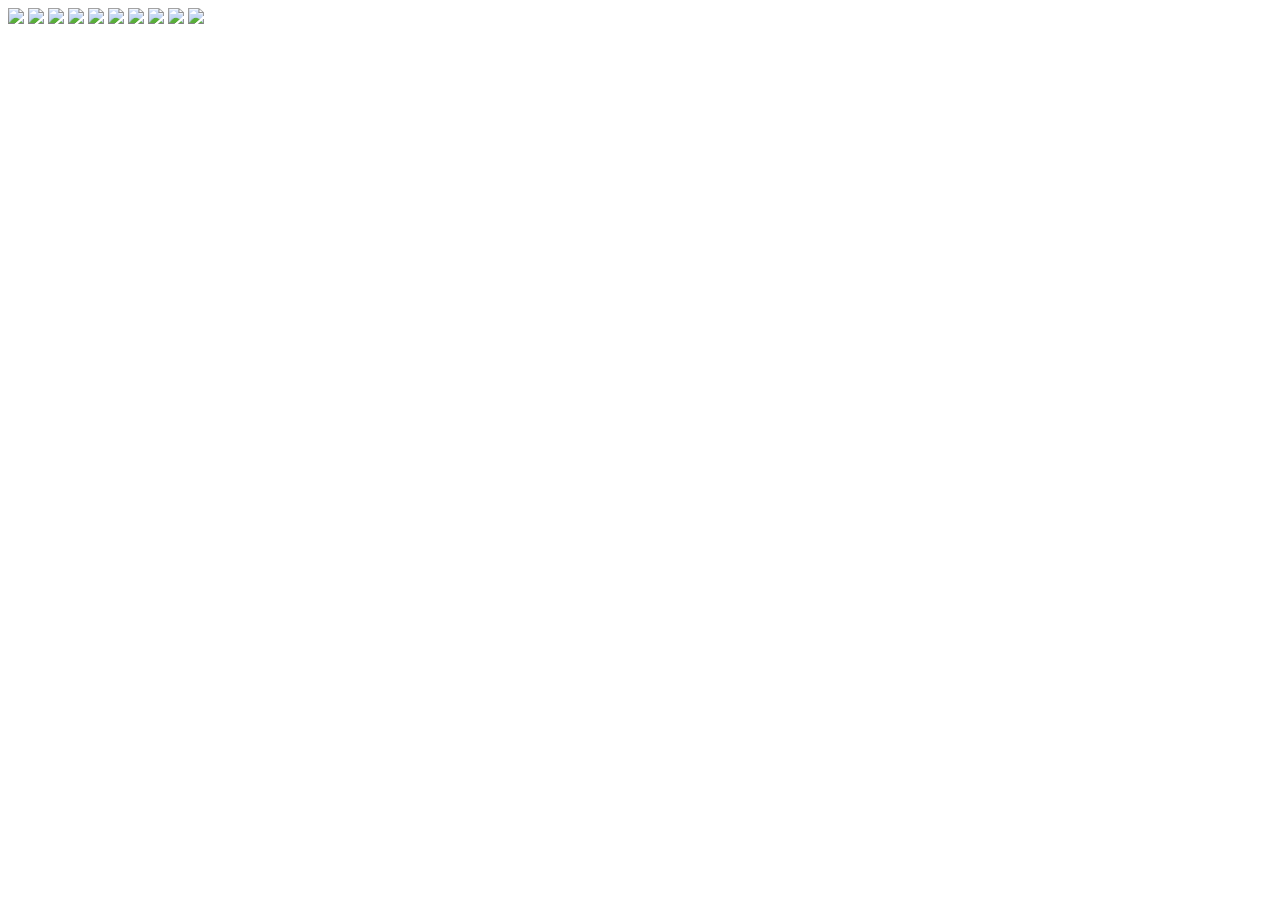
==== index.html @ 97a8bbe9 "Rename love.html to index.html" ====
<!DOCTYPE html>
<html>
<head>
	<title>LOVE</title>
</head>
<body>
<img width="295px" src="k.jpg">
<img width="295px" src="l.jpg">
<img width="295px" src="m.jpg">
<img width="295px" src="n.jpg">
<img width="295px" src="o.jpg">
<img width="295px" src="p.jpg">
<img width="295px" src="q.jpg">
<img width="295px" src="r.jpg">
<img width="295px" src="s.jpg">
<img width="295px" src="t.jpg">
</body>
</html>
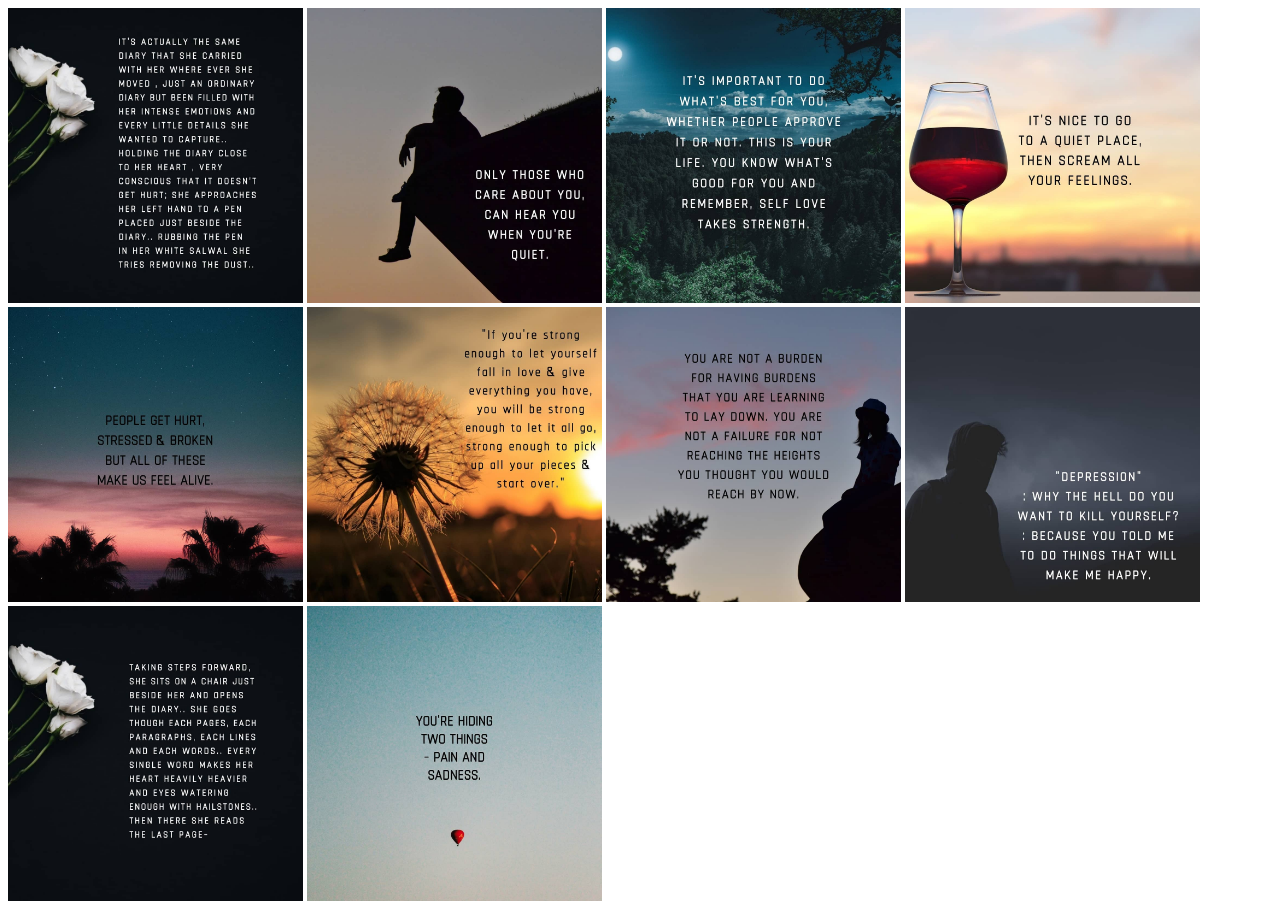
==== commit 68238bbf: "Update index.html" ====
--- a/index.html
+++ b/index.html
@@ -4,15 +4,15 @@
 	<title>LOVE</title>
 </head>
 <body>
-<img width="295px" src="k.jpg">
-<img width="295px" src="l.jpg">
-<img width="295px" src="m.jpg">
-<img width="295px" src="n.jpg">
-<img width="295px" src="o.jpg">
-<img width="295px" src="p.jpg">
-<img width="295px" src="q.jpg">
-<img width="295px" src="r.jpg">
-<img width="295px" src="s.jpg">
-<img width="295px" src="t.jpg">
+<img width="295px" src="lovek.jpg">
+<img width="295px" src="lovel.jpg">
+<img width="295px" src="lovem.jpg">
+<img width="295px" src="loven.jpg">
+<img width="295px" src="loveo.jpg">
+<img width="295px" src="lovep.jpg">
+<img width="295px" src="loveq.jpg">
+<img width="295px" src="lover.jpg">
+<img width="295px" src="loves.jpg">
+<img width="295px" src="lovet.jpg">
 </body>
 </html>
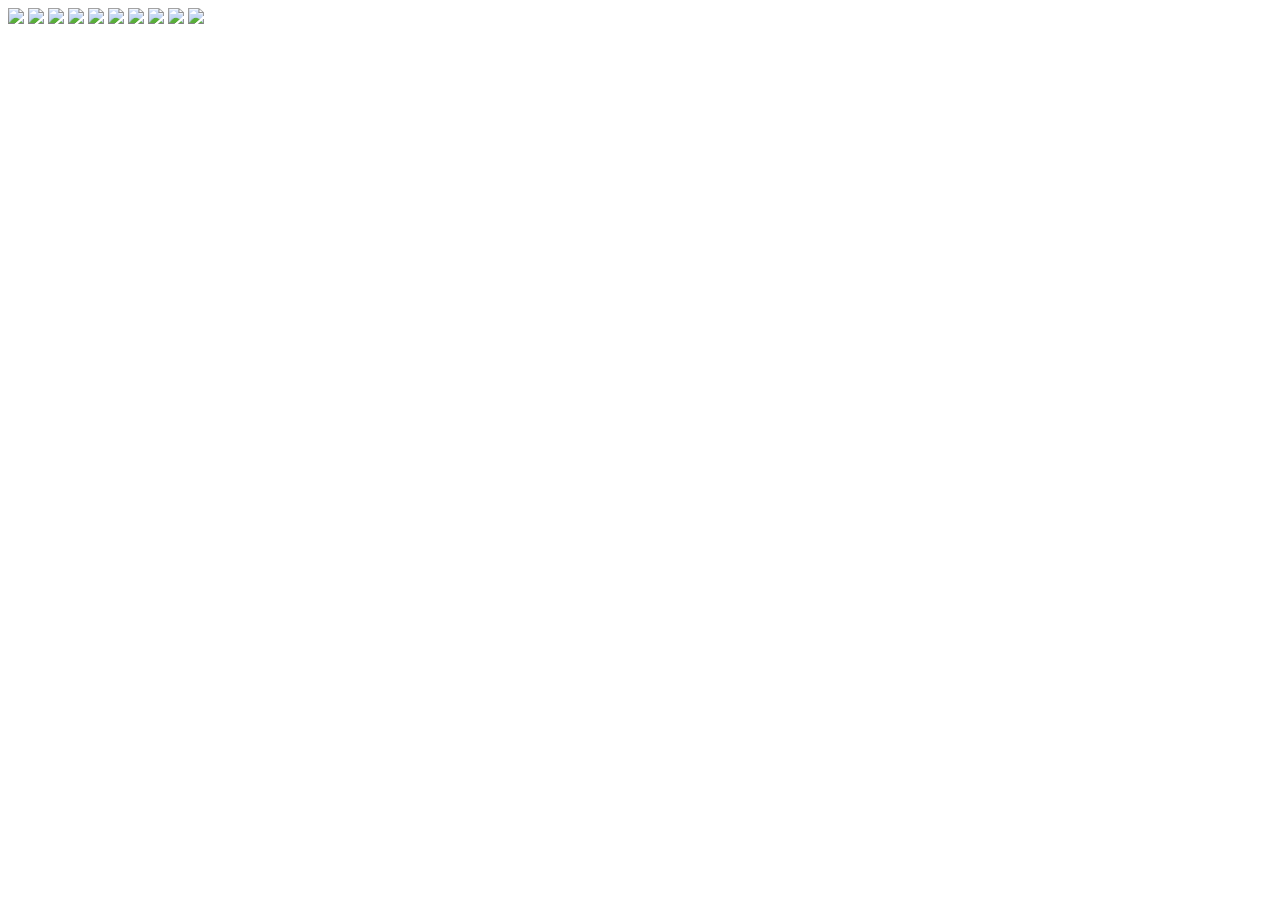
==== commit ddacf4ae: "Update index.html" ====
--- a/index.html
+++ b/index.html
@@ -4,15 +4,15 @@
 	<title>LOVE</title>
 </head>
 <body>
-<img width="295px" src="lovek.jpg">
-<img width="295px" src="lovel.jpg">
-<img width="295px" src="lovem.jpg">
-<img width="295px" src="loven.jpg">
-<img width="295px" src="loveo.jpg">
-<img width="295px" src="lovep.jpg">
-<img width="295px" src="loveq.jpg">
-<img width="295px" src="lover.jpg">
-<img width="295px" src="loves.jpg">
-<img width="295px" src="lovet.jpg">
+<img width="295px" src="lovea.jpg">
+<img width="295px" src="loveb.jpg">
+<img width="295px" src="lovec.jpg">
+<img width="295px" src="loved.jpg">
+<img width="295px" src="lovee.jpg">
+<img width="295px" src="lovef.jpg">
+<img width="295px" src="loveg.jpg">
+<img width="295px" src="loveh.jpg">
+<img width="295px" src="lovei.jpg">
+<img width="295px" src="lovej.jpg">
 </body>
 </html>
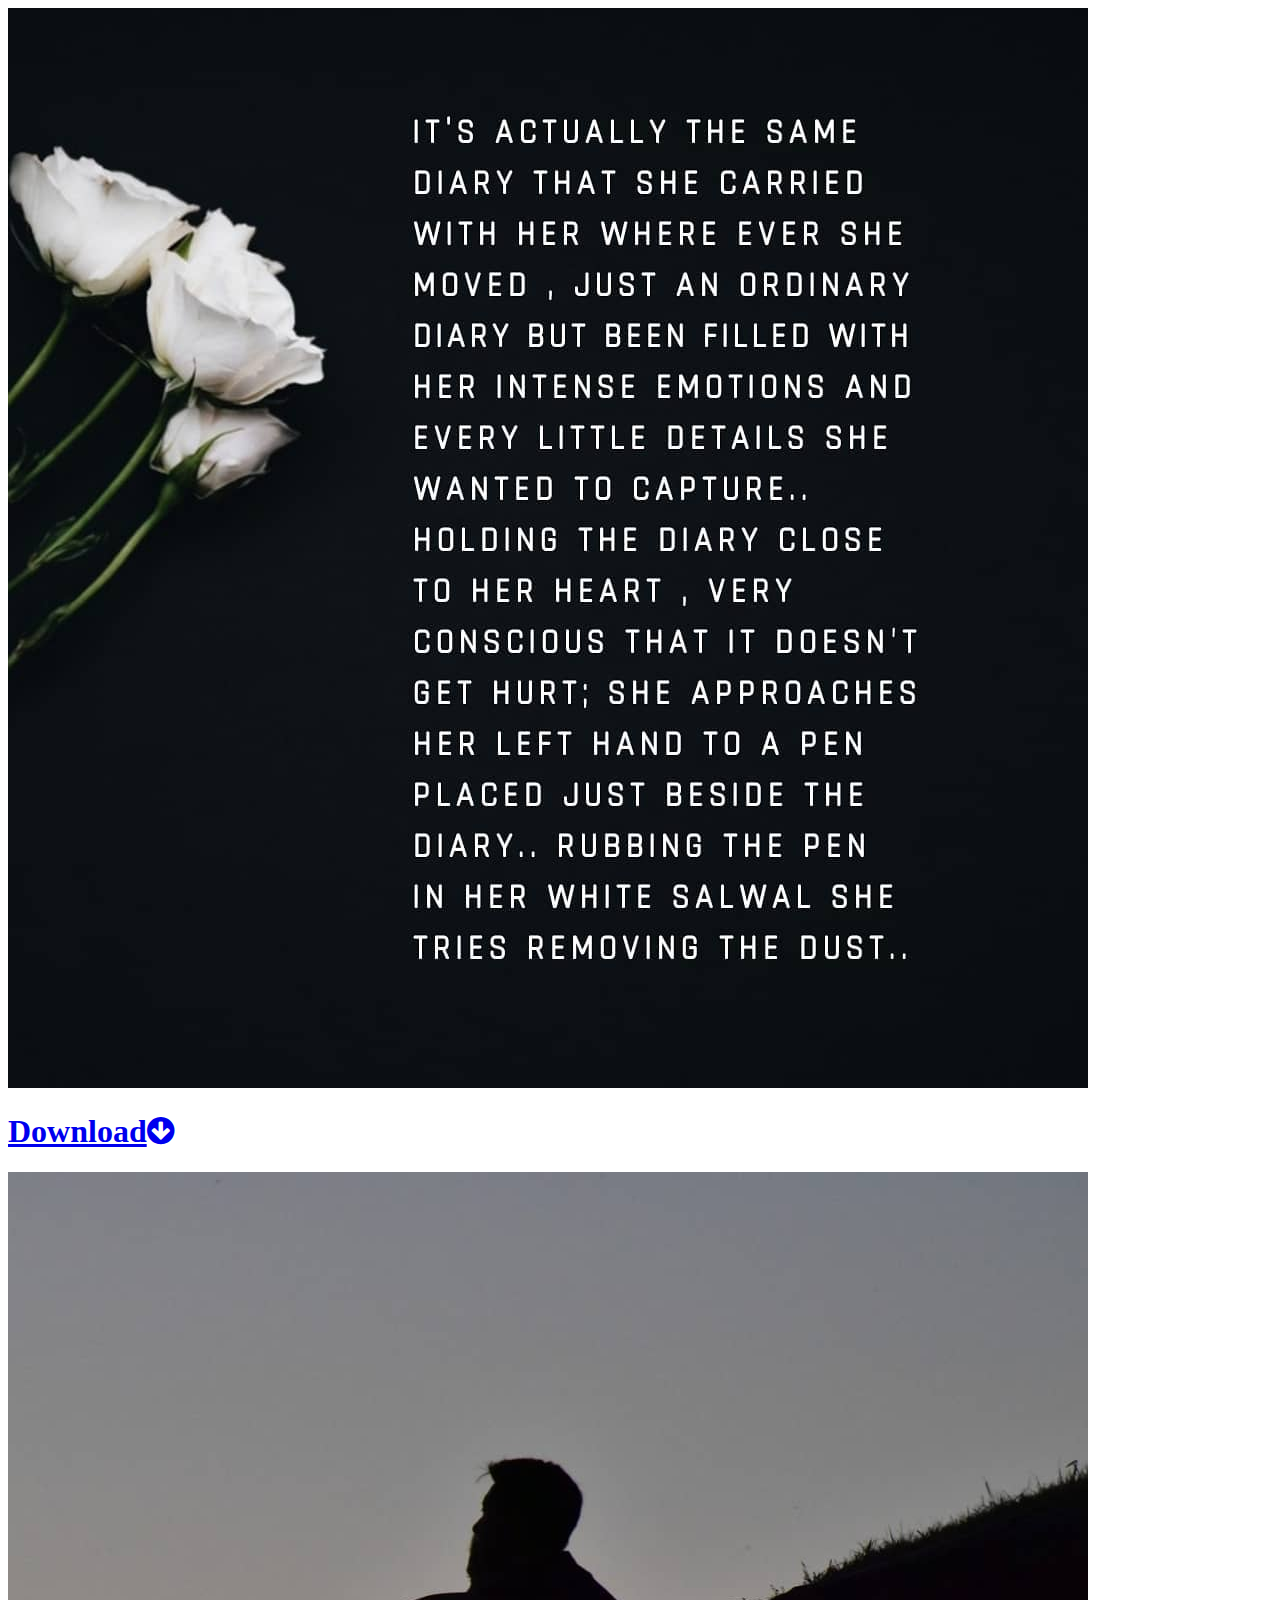
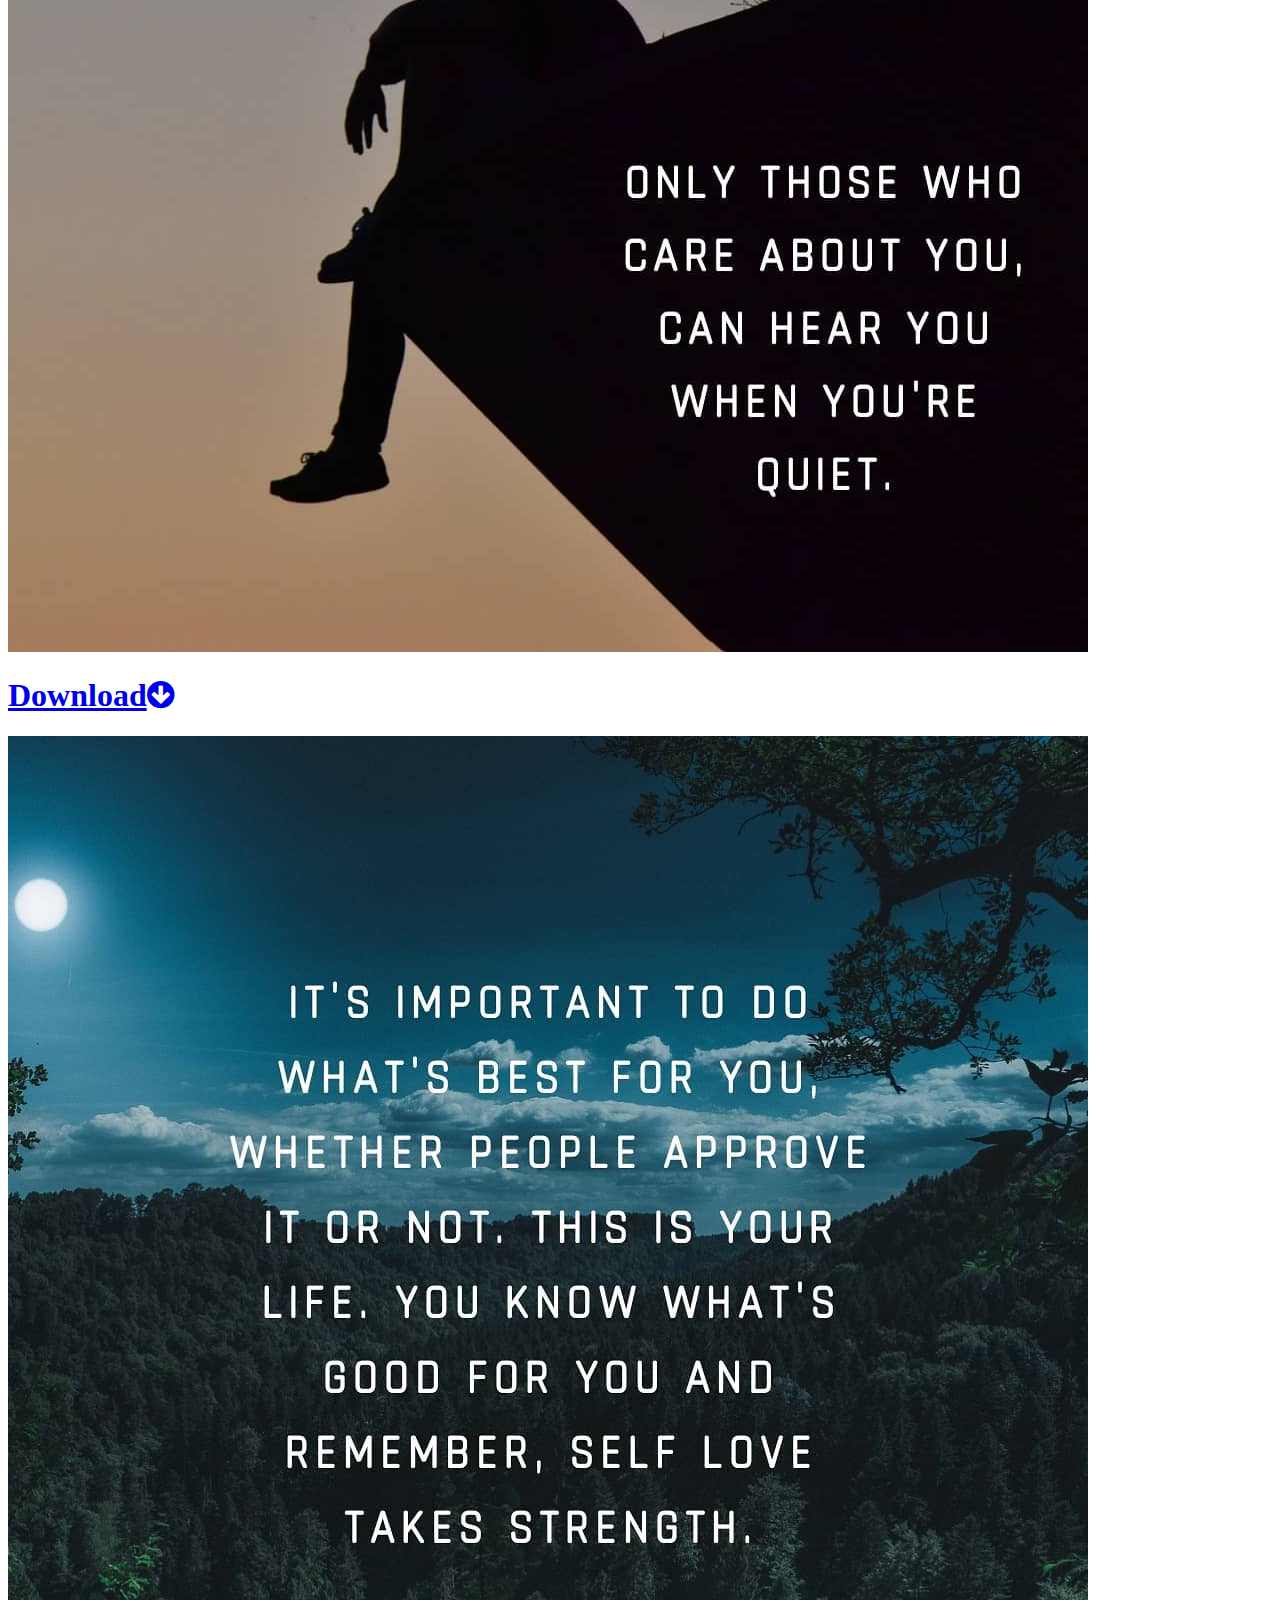
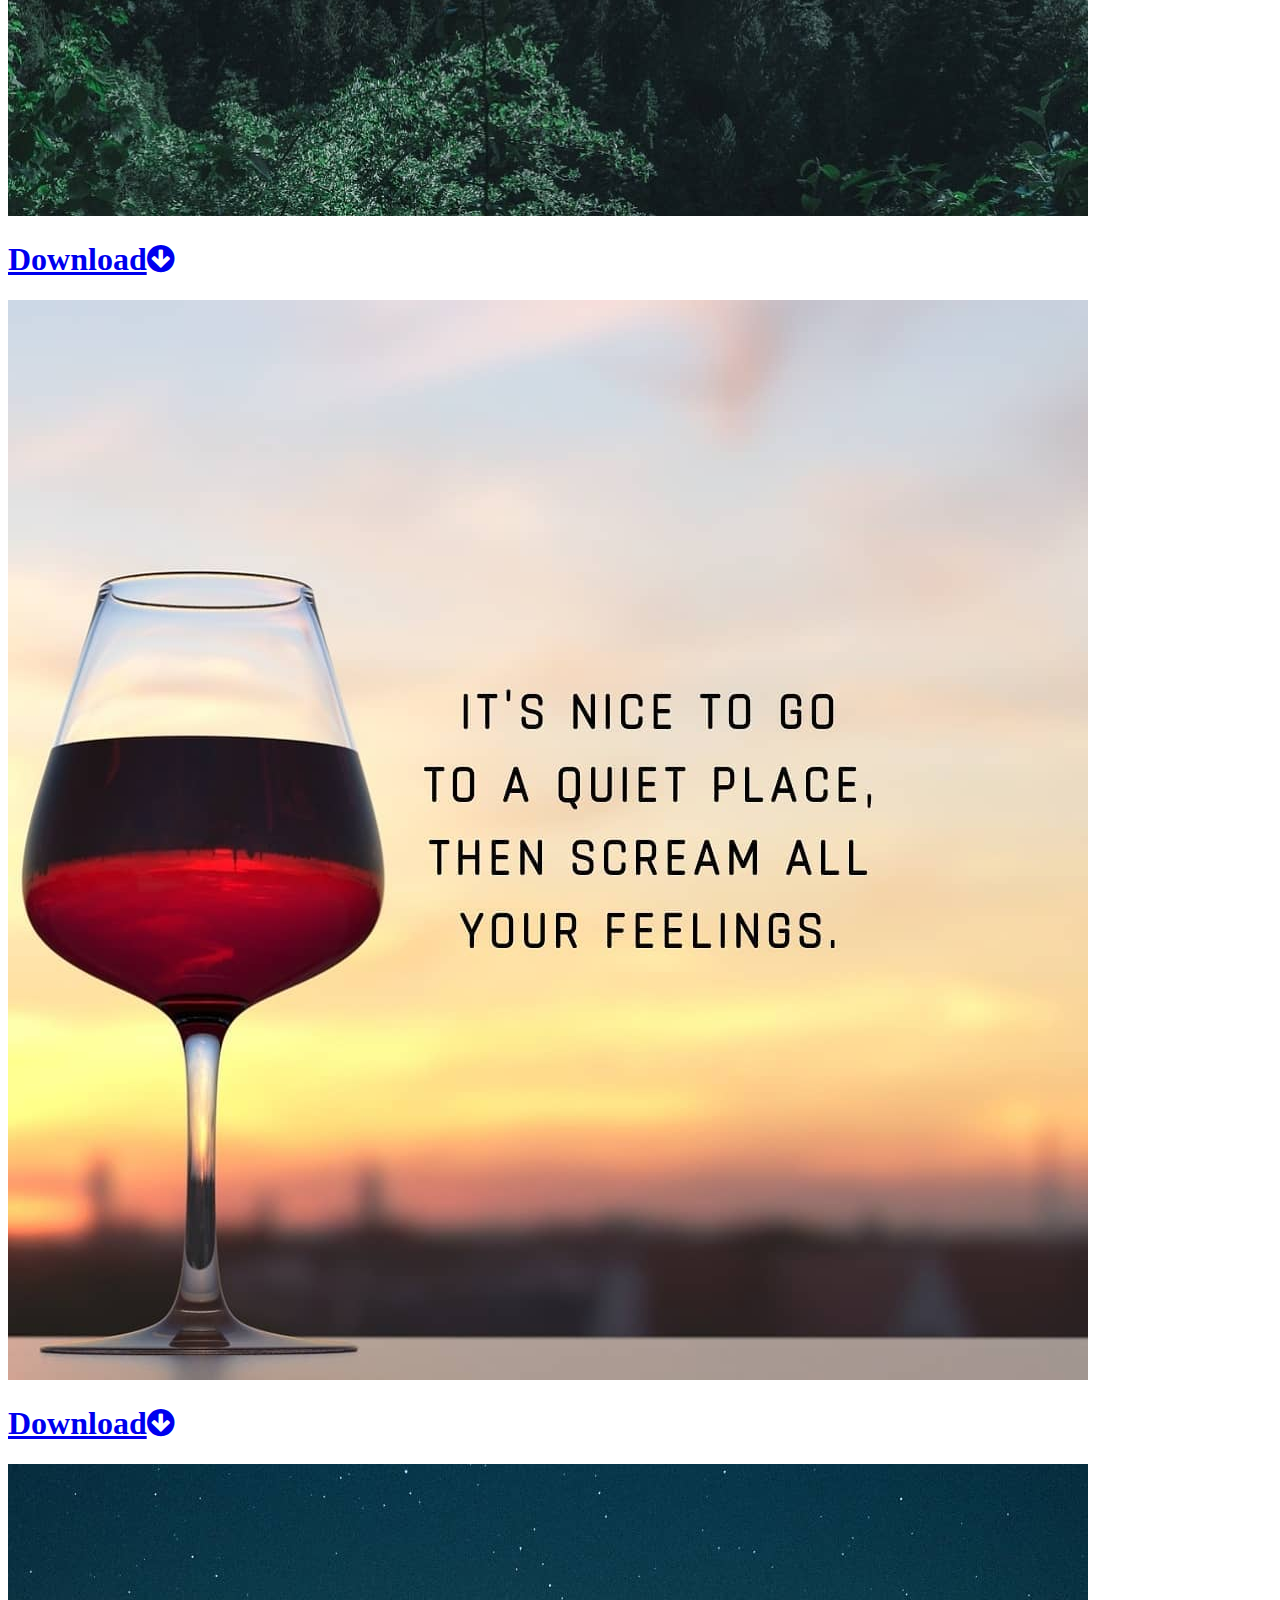
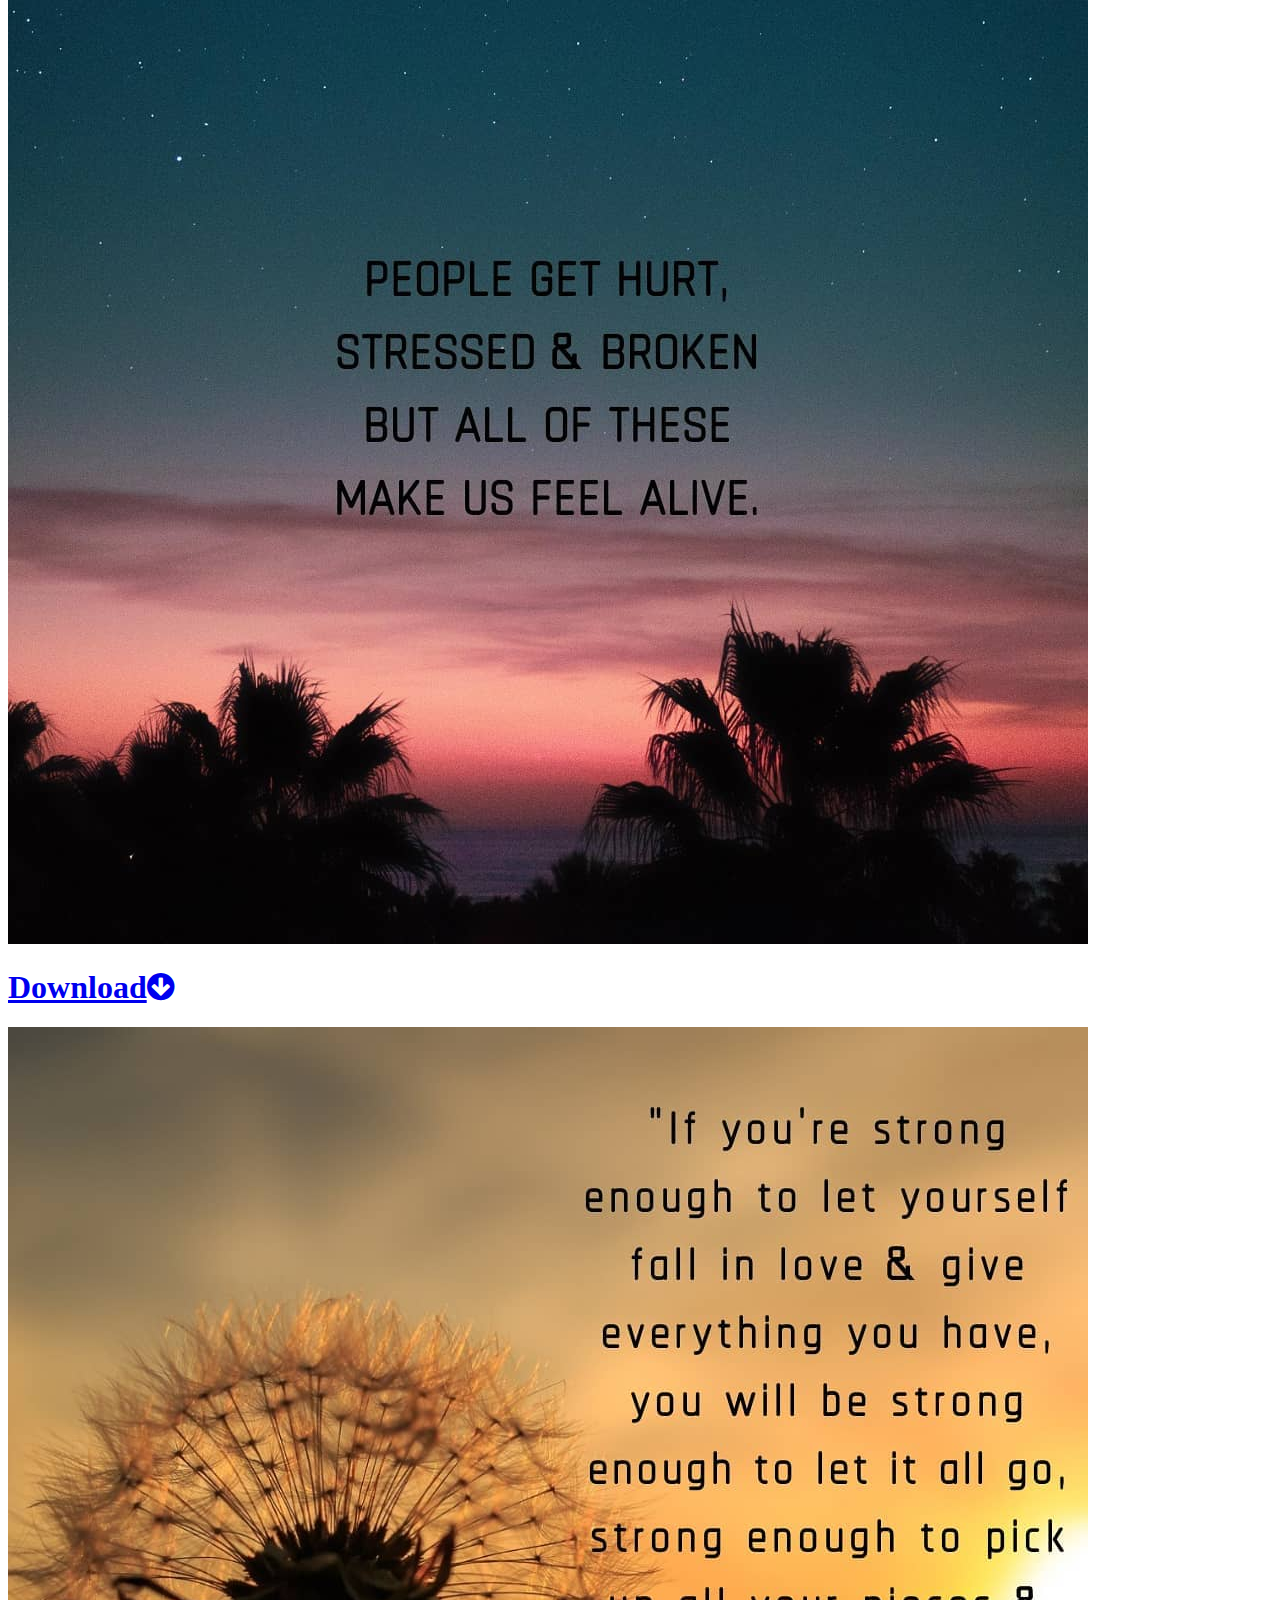
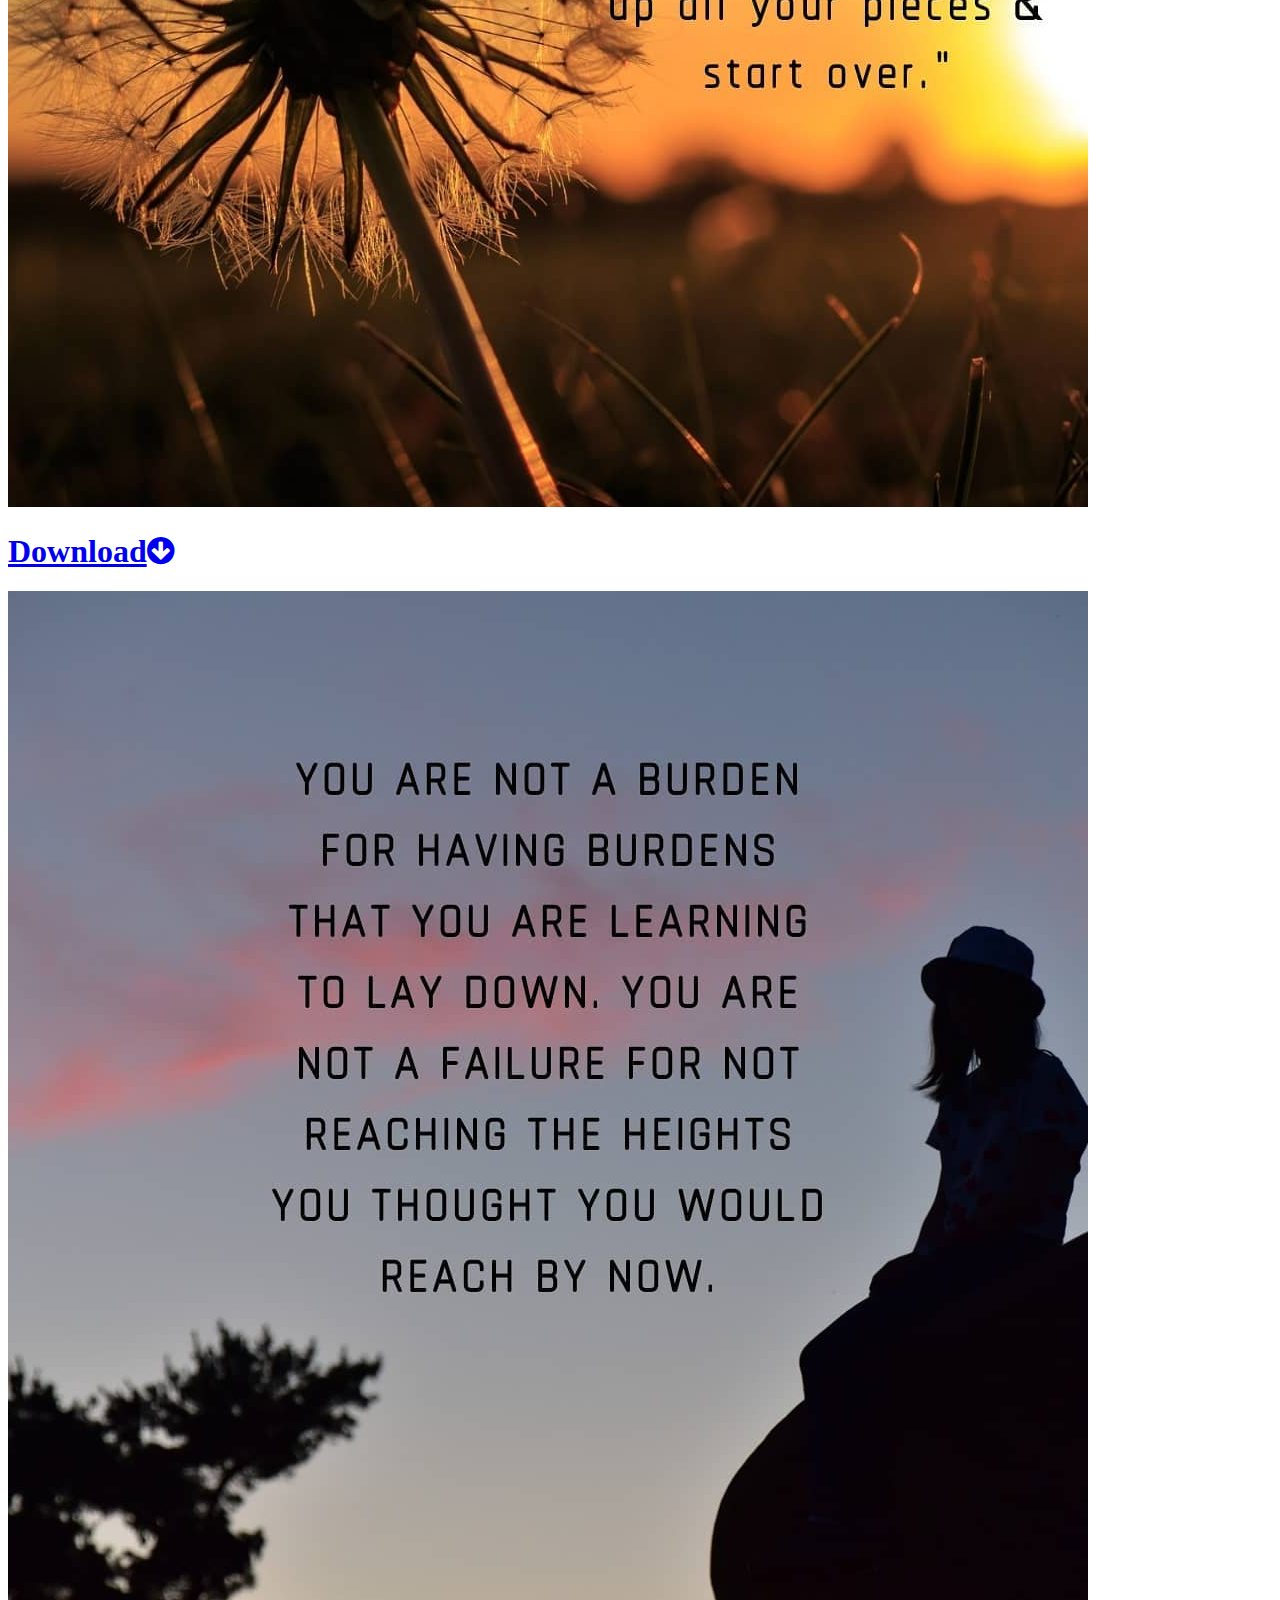
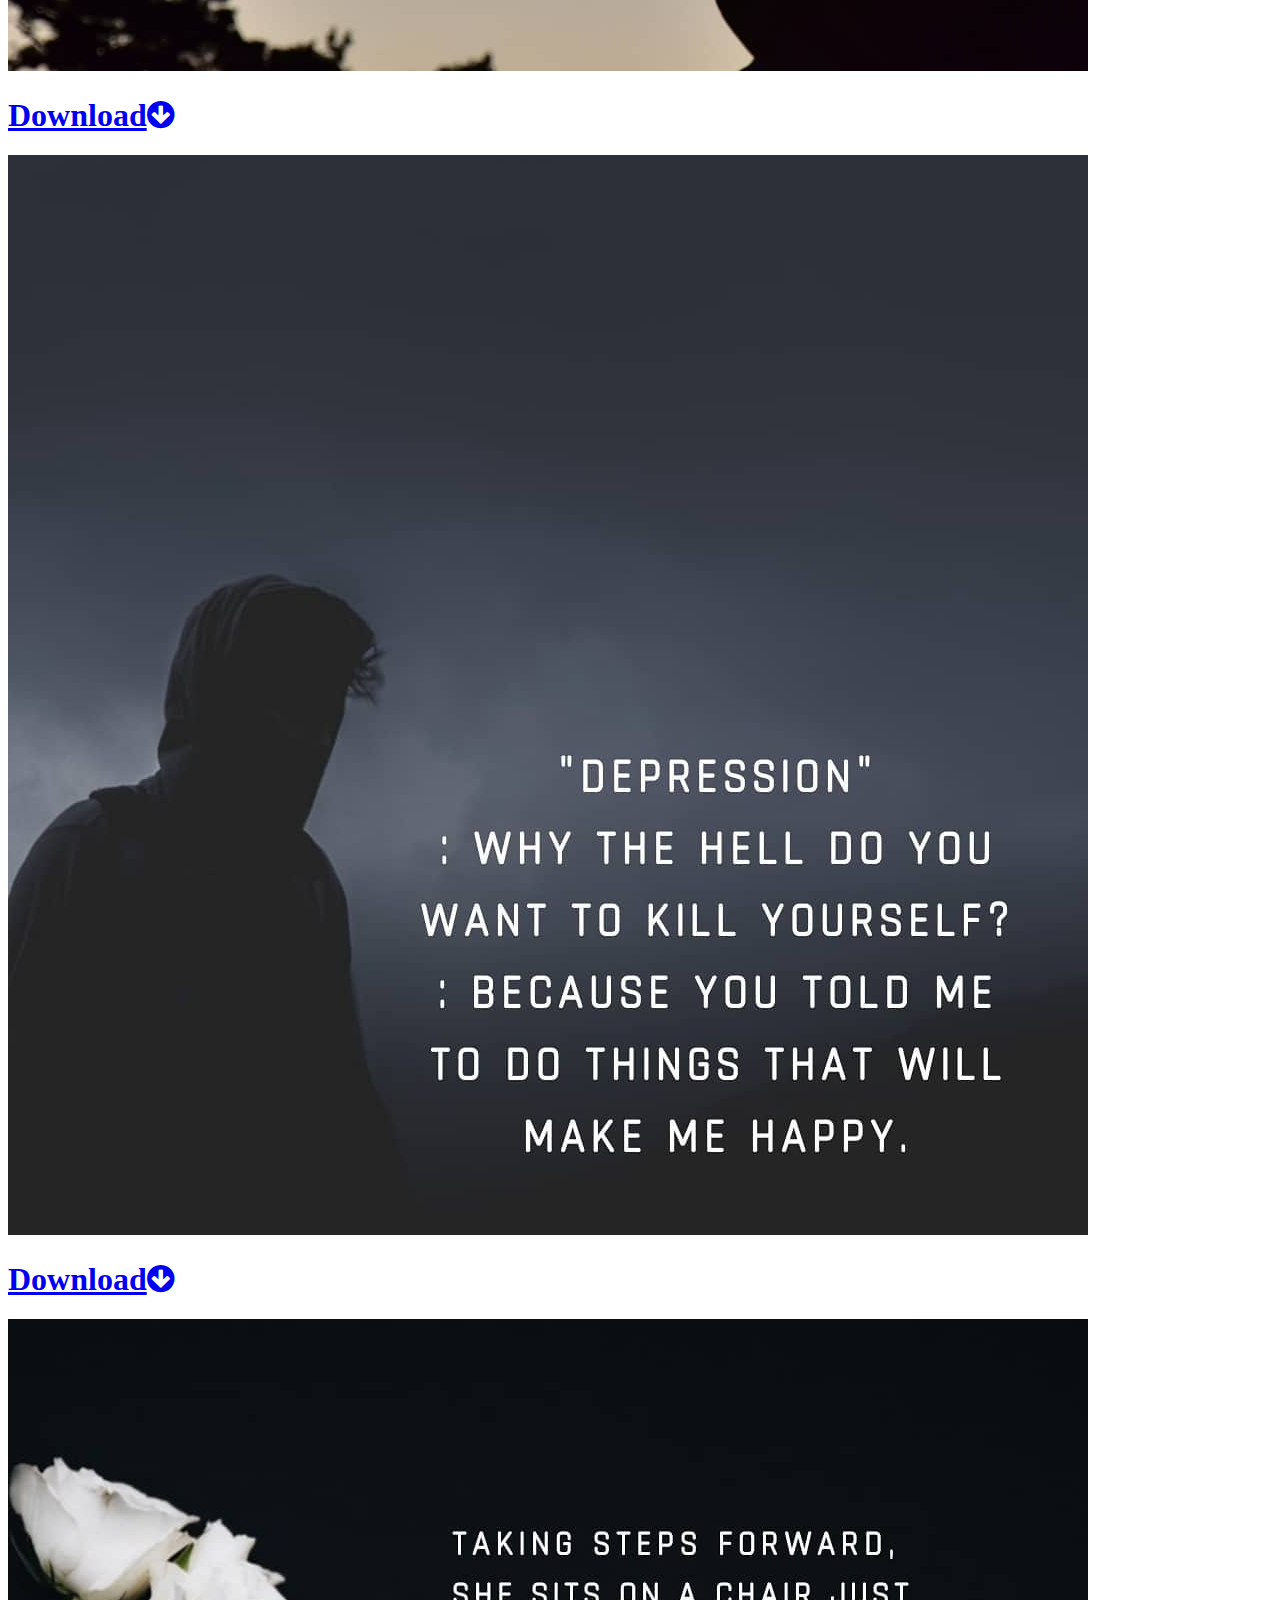
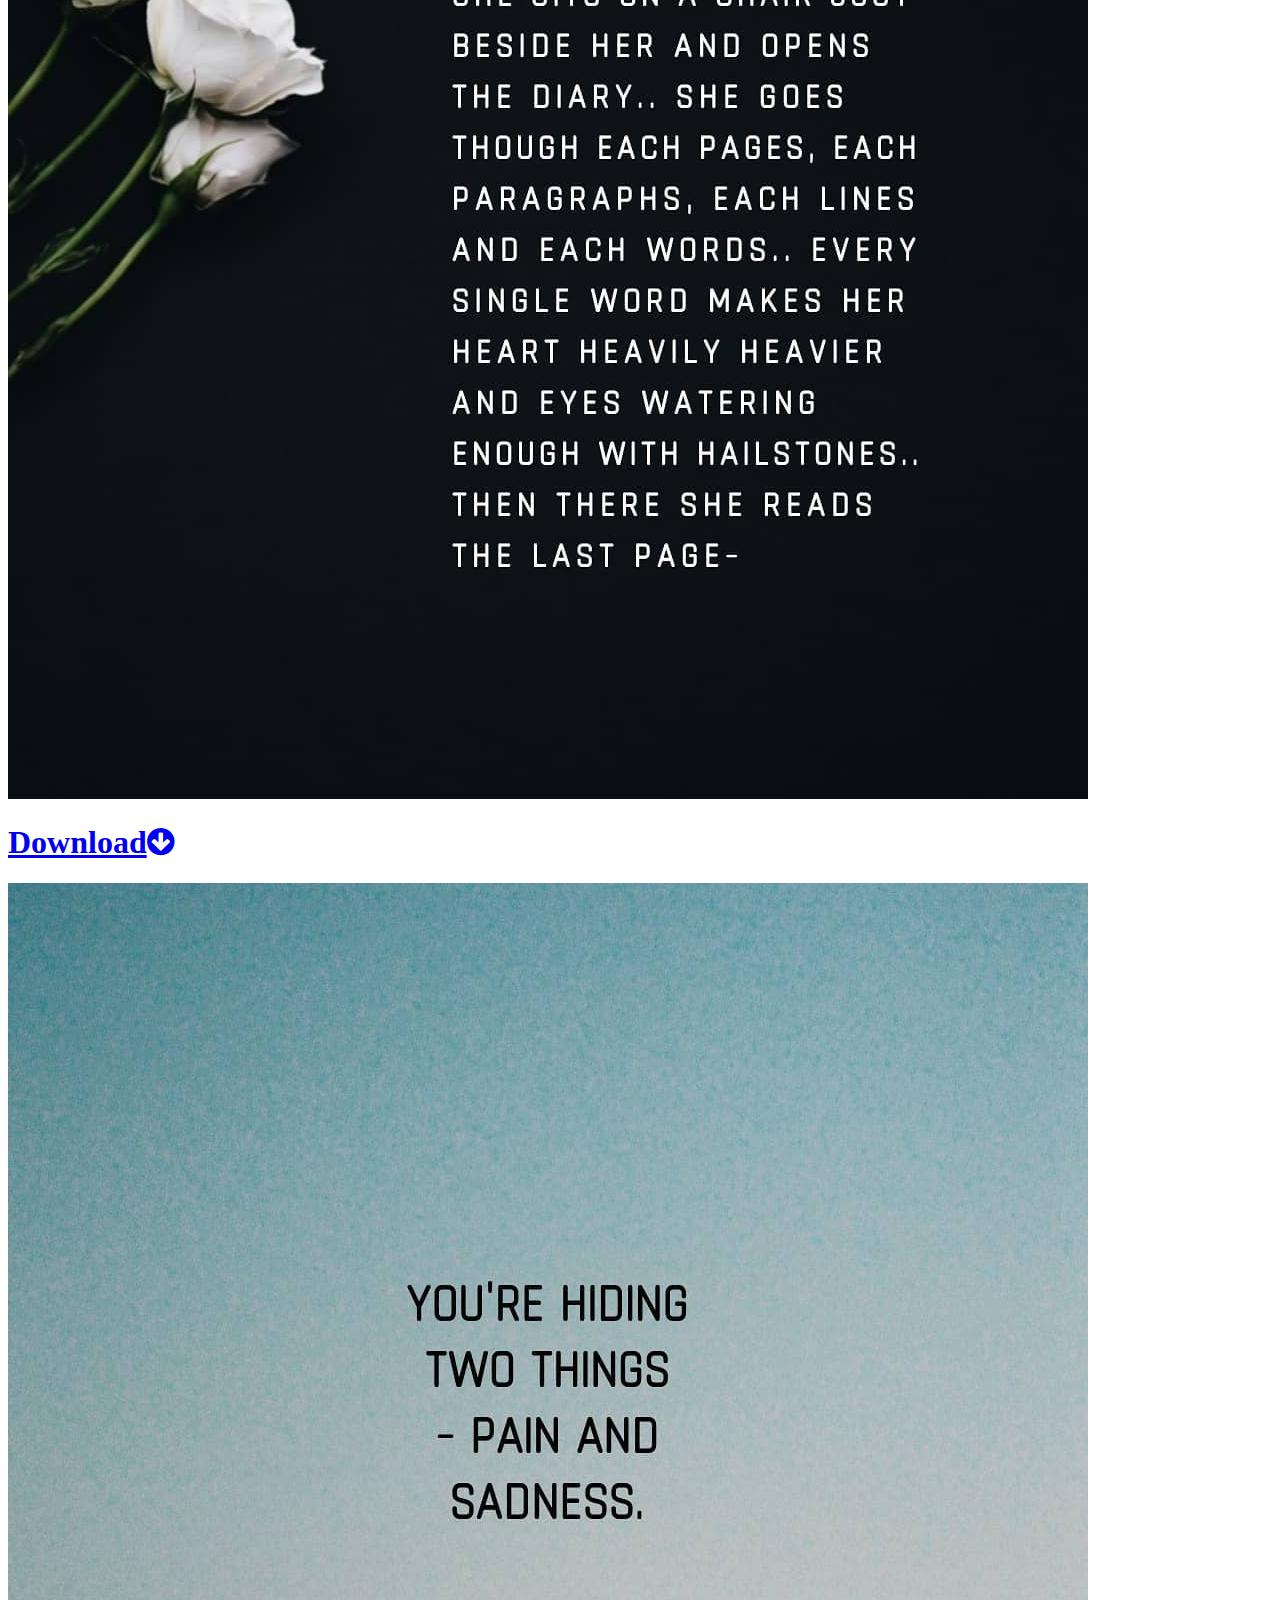
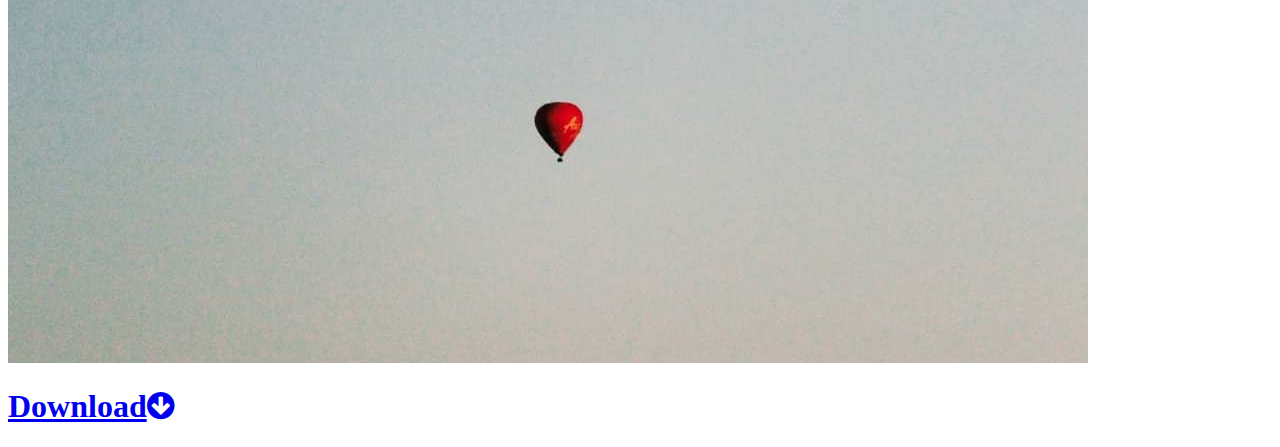
==== commit 394cd6d3: "Update index.html" ====
--- a/index.html
+++ b/index.html
@@ -2,17 +2,41 @@
 <html>
 <head>
 	<title>LOVE</title>
+	<link rel="stylesheet" type="text/css" href="love.css">
+	<link rel="stylesheet" type="text/css" href="https://stackpath.bootstrapcdn.com/font-awesome/4.7.0/css/font-awesome.min.css">
 </head>
 <body>
-<img width="295px" src="lovea.jpg">
-<img width="295px" src="loveb.jpg">
-<img width="295px" src="lovec.jpg">
-<img width="295px" src="loved.jpg">
-<img width="295px" src="lovee.jpg">
-<img width="295px" src="lovef.jpg">
-<img width="295px" src="loveg.jpg">
-<img width="295px" src="loveh.jpg">
-<img width="295px" src="lovei.jpg">
-<img width="295px" src="lovej.jpg">
+<div class="love">
+	<a href="lovea.jpg" download="Love">
+<img src="lovea.jpg">
+	<h1>Download<i class="fa fa-arrow-circle-down" aria-hidden="true"></i></h1></a>
+<a href="loveb.jpg" download="Love">
+<img src="loveb.jpg">
+	<h1>Download<i class="fa fa-arrow-circle-down" aria-hidden="true"></i></h1></a>
+	<a href="lovec.jpg" download="Love">
+<img src="lovec.jpg">
+	<h1>Download<i class="fa fa-arrow-circle-down" aria-hidden="true"></i></h1></a>
+	<a href="loved.jpg" download="Love">
+<img src="loved.jpg">
+	<h1>Download<i class="fa fa-arrow-circle-down" aria-hidden="true"></i></h1></a>
+	<a href="lovee.jpg" download="Love">
+<img src="lovee.jpg">
+	<h1>Download<i class="fa fa-arrow-circle-down" aria-hidden="true"></i></h1></a>
+	<a href="lovef.jpg" download="Love">
+<img src="lovef.jpg">
+	<h1>Download<i class="fa fa-arrow-circle-down" aria-hidden="true"></i></h1></a>
+	<a href="loveg.jpg" download="Love">
+<img src="loveg.jpg">
+	<h1>Download<i class="fa fa-arrow-circle-down" aria-hidden="true"></i></h1></a>
+	<a href="loveh.jpg" download="Love">
+<img src="loveh.jpg">
+	<h1>Download<i class="fa fa-arrow-circle-down" aria-hidden="true"></i></h1></a>
+	<a href="lovei.jpg" download="Love">
+<img src="lovei.jpg">
+	<h1>Download<i class="fa fa-arrow-circle-down" aria-hidden="true"></i></h1></a>
+	<a href="lovej.jpg" download="Love">
+<img src="lovej.jpg">
+	<h1>Download<i class="fa fa-arrow-circle-down" aria-hidden="true"></i></h1></a>
+</div>
 </body>
 </html>
